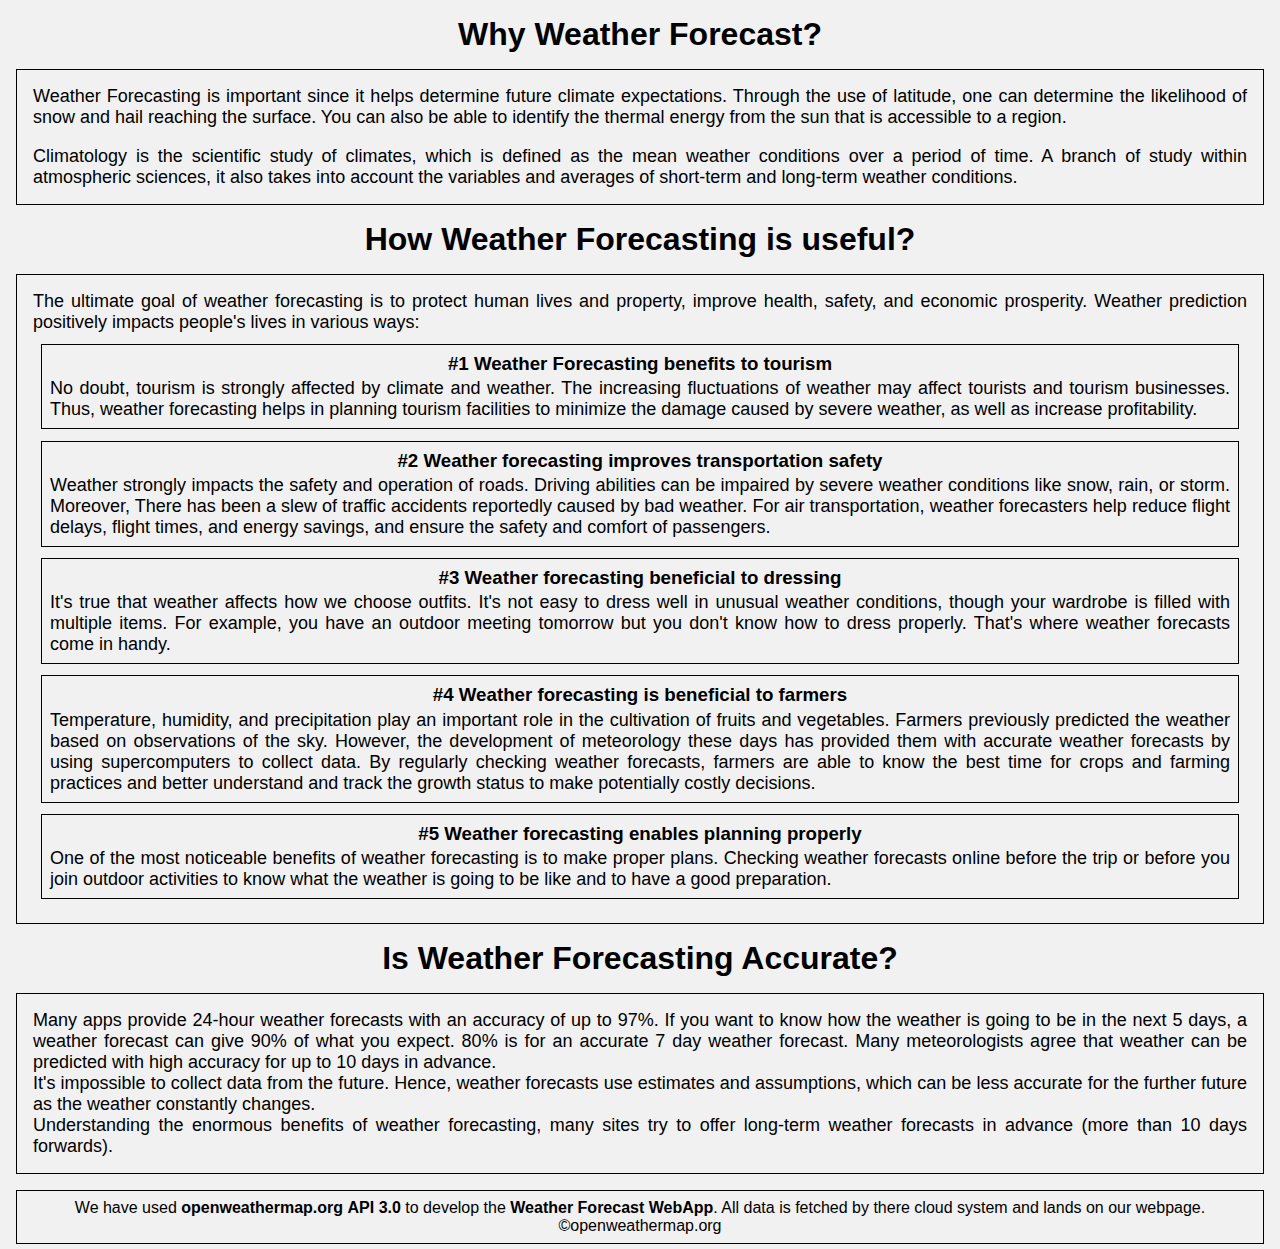
==== learn_more.html @ 1f7c122d "Add CSS and HTML files for Learn More page" ====
<!DOCTYPE html>
<html lang="en">

<head>
  <meta charset="UTF-8">
  <meta name="viewport" content="width=device-width, initial-scale=1.0">
  <title>Learn More | Weather Forecast</title>
  <link rel="stylesheet" href="lean_more.css">
  <link rel="icon" type="image/png" href="./img/logo.png" />
</head>

<body>
  <h1>Why Weather Forecast?</h1>
  <div class="container">
    <p>
      Weather Forecasting is important since it helps determine future climate expectations. Through the
      use
      of latitude, one can determine the likelihood of snow and hail reaching the surface. You can also be able to
      identify
      the thermal energy from the sun that is accessible to a region.
    </p>
    <br />
    <p>
      Climatology is the scientific study of climates, which is defined as the mean weather conditions over a period of
      time.
      A branch of study within atmospheric sciences, it also takes into account the variables and averages of short-term
      and
      long-term weather conditions.
    </p>
  </div>
  <h1>How Weather Forecasting is useful?</h1>
  <div class="container">
    <p>
      The ultimate goal of weather forecasting is to protect human lives and property, improve health, safety, and
      economic
      prosperity.

      Weather prediction positively impacts people's lives in various ways:
    </p>
    <div class="small-container">
      <h3>#1 Weather Forecasting benefits to tourism</h3>
      <p>
        No doubt, tourism is strongly affected by climate and weather. The increasing fluctuations of weather may affect
        tourists and tourism businesses. Thus, weather forecasting helps in planning tourism facilities to minimize the
        damage
        caused by severe weather, as well as increase profitability.
      </p>
    </div>
    <div class="small-container">
      <h3>#2 Weather forecasting improves transportation safety</h3>
      <p>
        Weather strongly impacts the safety and operation of roads. Driving abilities can be impaired by severe weather
        conditions like snow, rain, or storm. Moreover, There has been a slew of traffic accidents reportedly caused by bad
        weather.
        
        For air transportation, weather forecasters help reduce flight delays, flight times, and energy savings, and ensure the
        safety and comfort of passengers.
      </p>
    </div>
    <div class="small-container">
      <h3>#3 Weather forecasting beneficial to dressing</h3>
      <p>
        It&#39;s true that weather affects how we choose outfits. It&#39;s not easy to dress well in unusual weather conditions, though
        your wardrobe is filled with multiple items.
        
        For example, you have an outdoor meeting tomorrow but you don&#39;t know how to dress properly. That&#39;s where weather
        forecasts come in handy.
      </p>
    </div>
    <div class="small-container">
      <h3>#4 Weather forecasting is beneficial to farmers</h3>
      <p>
        Temperature, humidity, and precipitation play an important role in the cultivation of fruits and vegetables.
        
        Farmers previously predicted the weather based on observations of the sky. However, the development of meteorology these
        days has provided them with accurate weather forecasts by using supercomputers to collect data.
        
        By regularly checking weather forecasts, farmers are able to know the best time for crops and farming practices and
        better understand and track the growth status to make potentially costly decisions.
      </p>
    </div>
    <div class="small-container">
      <h3>#5 Weather forecasting enables planning properly</h3>
      <p>
        One of the most noticeable benefits of weather forecasting is to make proper plans. Checking weather forecasts online
        before the trip or before you join outdoor activities to know what the weather is going to be like and to have a good
        preparation.
      </p>
    </div>
  </div>
  <h1>Is Weather Forecasting Accurate?</h1>
  <div class="container">
    <p>
      Many apps provide 24-hour weather forecasts with an accuracy of up to 97%. If you want to know how the weather is going
      to be in the next 5 days, a weather forecast can give 90% of what you expect.
      
      80% is for an accurate 7 day weather forecast. Many meteorologists agree that weather can be predicted with high
      accuracy for up to 10 days in advance.<br>
      It&#39;s impossible to collect data from the future. Hence, weather forecasts use estimates and assumptions, which can be
      less accurate for the further future as the weather constantly changes.<br>
      Understanding the enormous benefits of weather forecasting, many sites try to offer long-term weather forecasts in
      advance (more than 10 days forwards).
    </p>
  </div>
  <footer>
    <div class="container">
      We have used <a target="_blank" href="https://openweathermap.org/">openweathermap.org</a> <a target="_blank"
        href="https://openweathermap.org/api/one-call-3">API 3.0</a> to develop the <a href="index.html">Weather Forecast WebApp</a>. All data is fetched by
      there
      cloud system and lands on our webpage.
      &copy;openweathermap.org
    </div>
  </footer>
</body>

</html>
---- lean_more.css ----
* {
  box-sizing: border-box;
  margin: 0;
  padding: 0;
}

body {
  font-family: Arial, Helvetica, sans-serif;
  background-color: #f1f1f1;
  text-align: justify;
}

h1 {
  margin: 1rem;
  text-align: center;
}

h3 {
  margin: 0.2rem;
  margin-top: 0;
  text-align: center;
}

p {
  font-family: sans-serif;
  font-size: 18px;
}

.container {
  border: 1px solid black;
  margin: 1rem;
  padding: 1rem;
}

.container .small-container {
  border: 1px solid black;
  padding: 0.5rem;
  margin: 0.5rem;
  margin-top: 0.7rem;
}

a {
  text-decoration: none;
  color: black;
  font-weight: bold;
  transition: all 0.3s ease;
}

a:hover {
  text-decoration: underline;
}

footer .container {
  position: relative;
  text-align: center;
  margin: 1rem;
  margin-bottom: 0.3rem;
  padding: 0.5rem;
  bottom: 0;
}
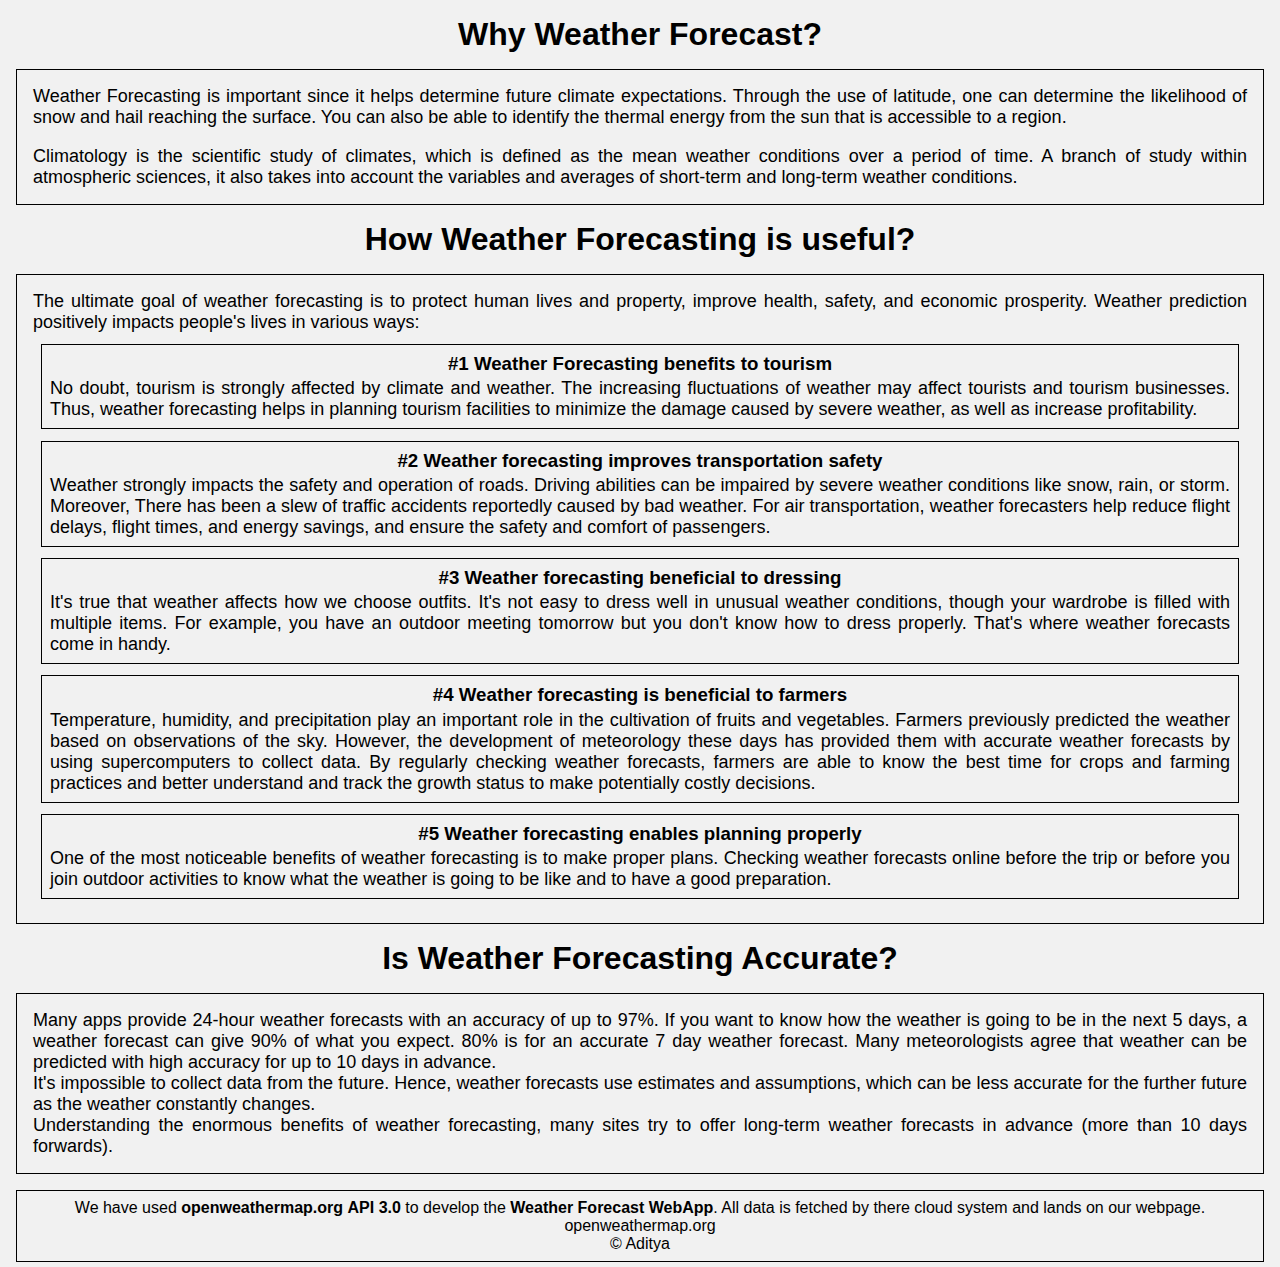
==== commit b89dd06c: "Update learn_more.html" ====
--- a/learn_more.html
+++ b/learn_more.html
@@ -108,9 +108,10 @@
         href="https://openweathermap.org/api/one-call-3">API 3.0</a> to develop the <a href="index.html">Weather Forecast WebApp</a>. All data is fetched by
       there
       cloud system and lands on our webpage.
-      &copy;openweathermap.org
+      openweathermap.org <br />
+      &copy; Aditya
     </div>
   </footer>
 </body>
 
-</html>+</html>
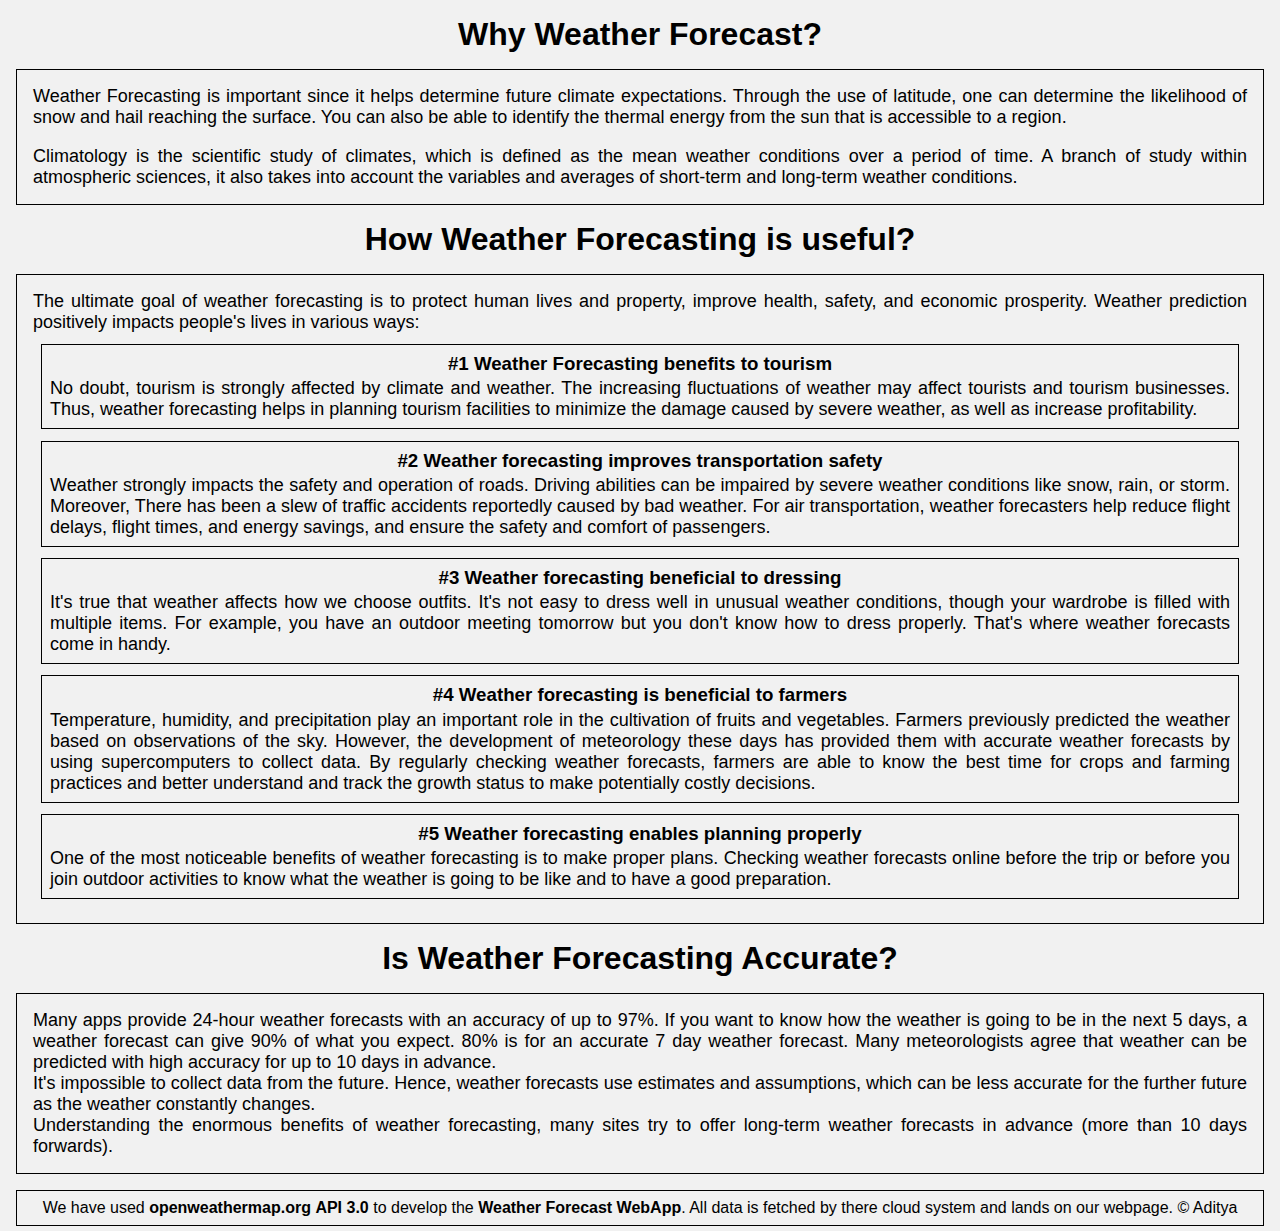
==== commit 77ca963f: "Update learn_more.html" ====
--- a/learn_more.html
+++ b/learn_more.html
@@ -108,7 +108,6 @@
         href="https://openweathermap.org/api/one-call-3">API 3.0</a> to develop the <a href="index.html">Weather Forecast WebApp</a>. All data is fetched by
       there
       cloud system and lands on our webpage.
-      openweathermap.org <br />
       &copy; Aditya
     </div>
   </footer>
